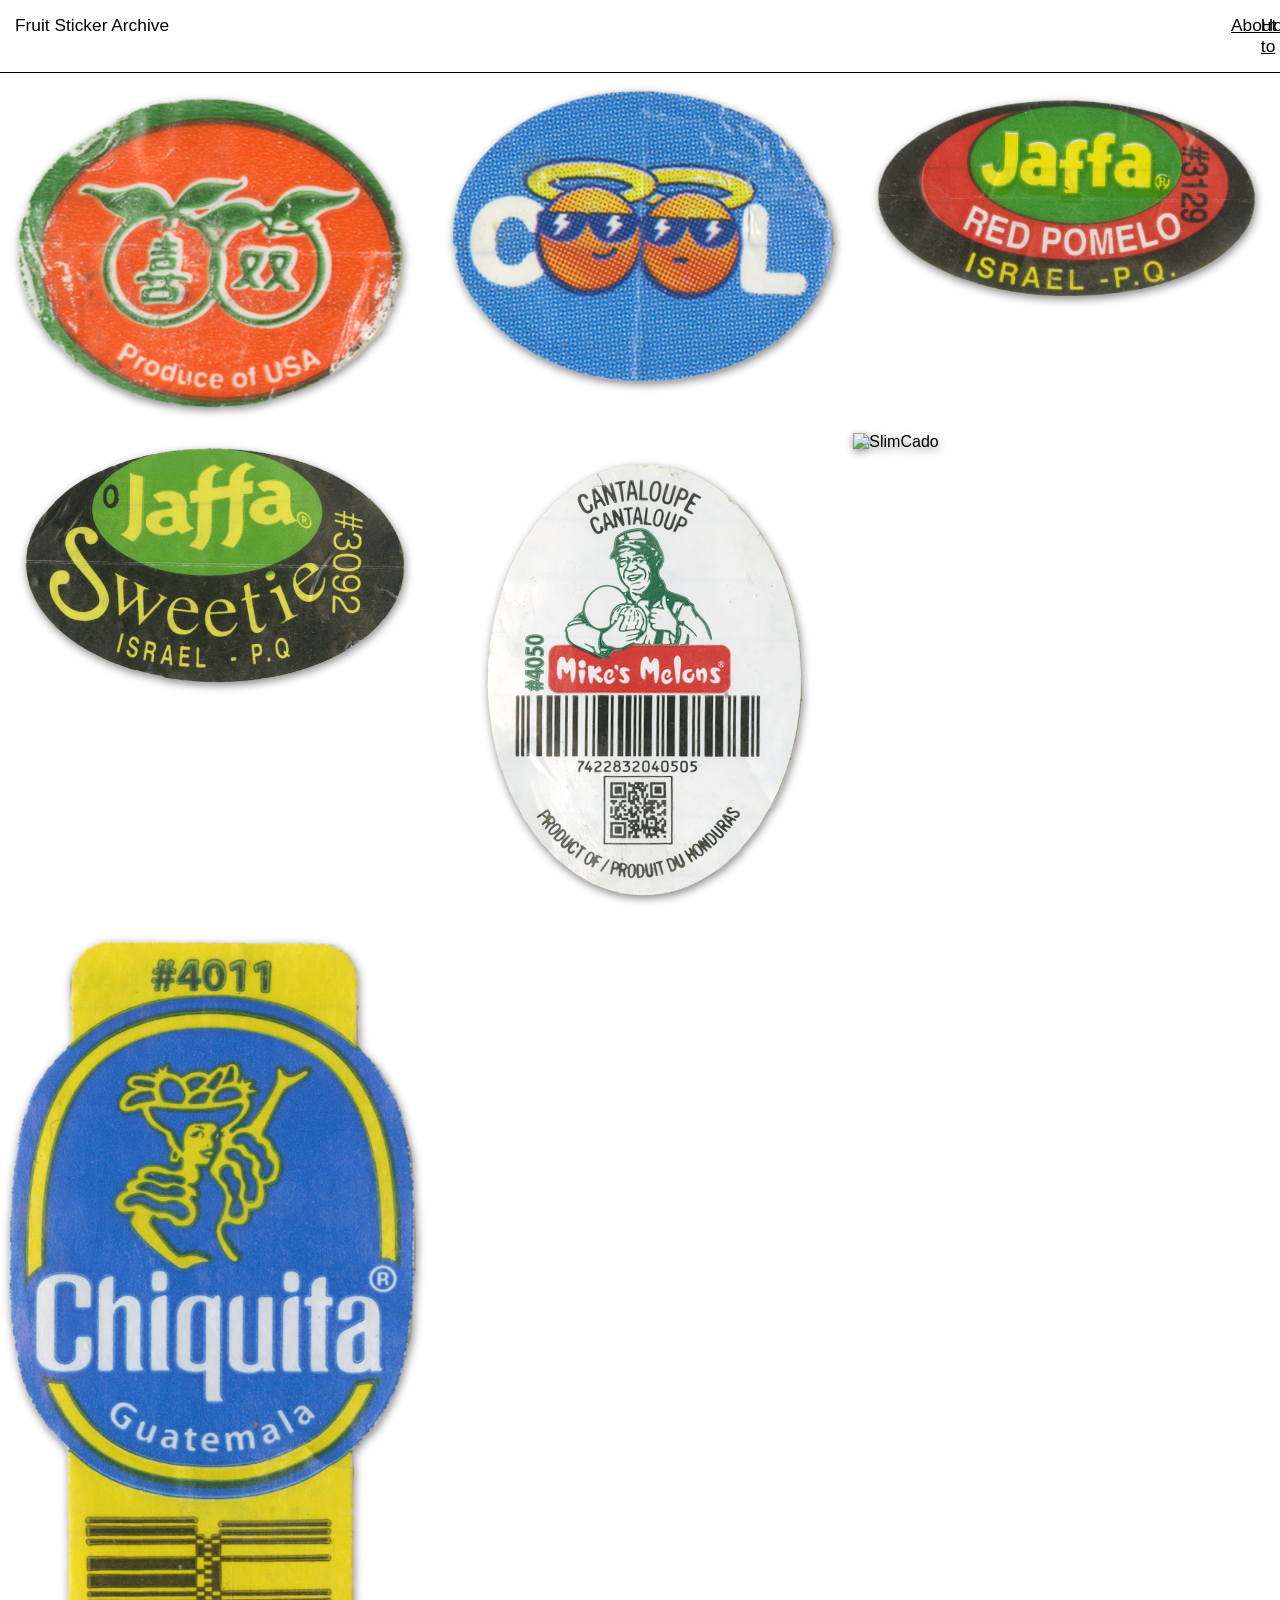
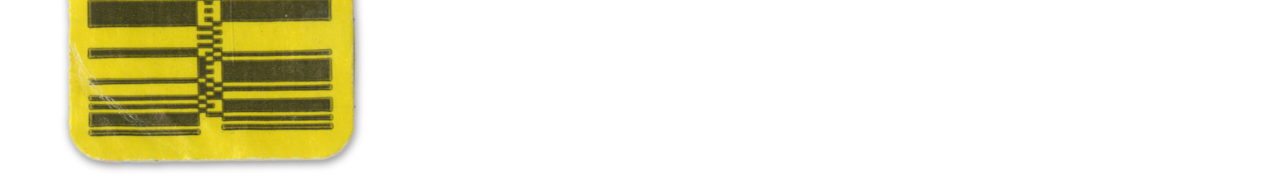
==== index.html @ 184d1305 "initial commit" ====
<!DOCTYPE html>
<html>

<head>
    <meta charset="UTF-8">
    <title>Fruit Sticker Archive</title>

    <style>
* {
  margin: 0;
  font-family: 'Franklin Gothic Medium', 'Arial Narrow', Arial, sans-serif
}

header {
  display: grid;
    grid-template-columns: 1fr 1fr 1fr;
  padding: 15px;
  width: 100%;
  border-bottom: 1px solid black;
  font-size: 13pt;
}

header a {

}

body {
      overflow-x: hidden;

}
.stickers {
    display: grid;
    grid-template-columns: 1fr 1fr 1fr;
}

a {
    color: black;
}

.about {
margin-left: 185%;
}
.how-to {
    margin-left: 92%;

float: right;
}

img {
        max-width: 100%;
        filter: drop-shadow(1px 3px 4px #00000078);
}
        
    </style>
</head>


<body>

<header>
    <div>Fruit Sticker Archive</div>
        <a class="about" href="about/about.html">About</a>
        <a class="how-to" href="how to/how-to.html">How to</a>
</header>

    <div class="stickers">
        <a href="stickers/double-happiness.html"><img src="assets/1 - DoubleHappiness.png" alt="double happiness"></a>
        <img src="assets/1 - Halos.png" alt="halos">
        <img src="assets/1 - Jaffa Red Pomelo- Palestinian Colors.png" alt="jaffa">
        <img src="assets/1 - Jaffa Sweetie.png" alt="jaffa">
        <img src="assets/1 - Mike's Melons.png" alt="Mike's Melons">
        <img src="assets/1 - SlimCado.png" alt="SlimCado">
        <img src="assets/1- CHIQUITA STICKER.png" alt="Chiquita">

    </div>

    
</body>

</html>
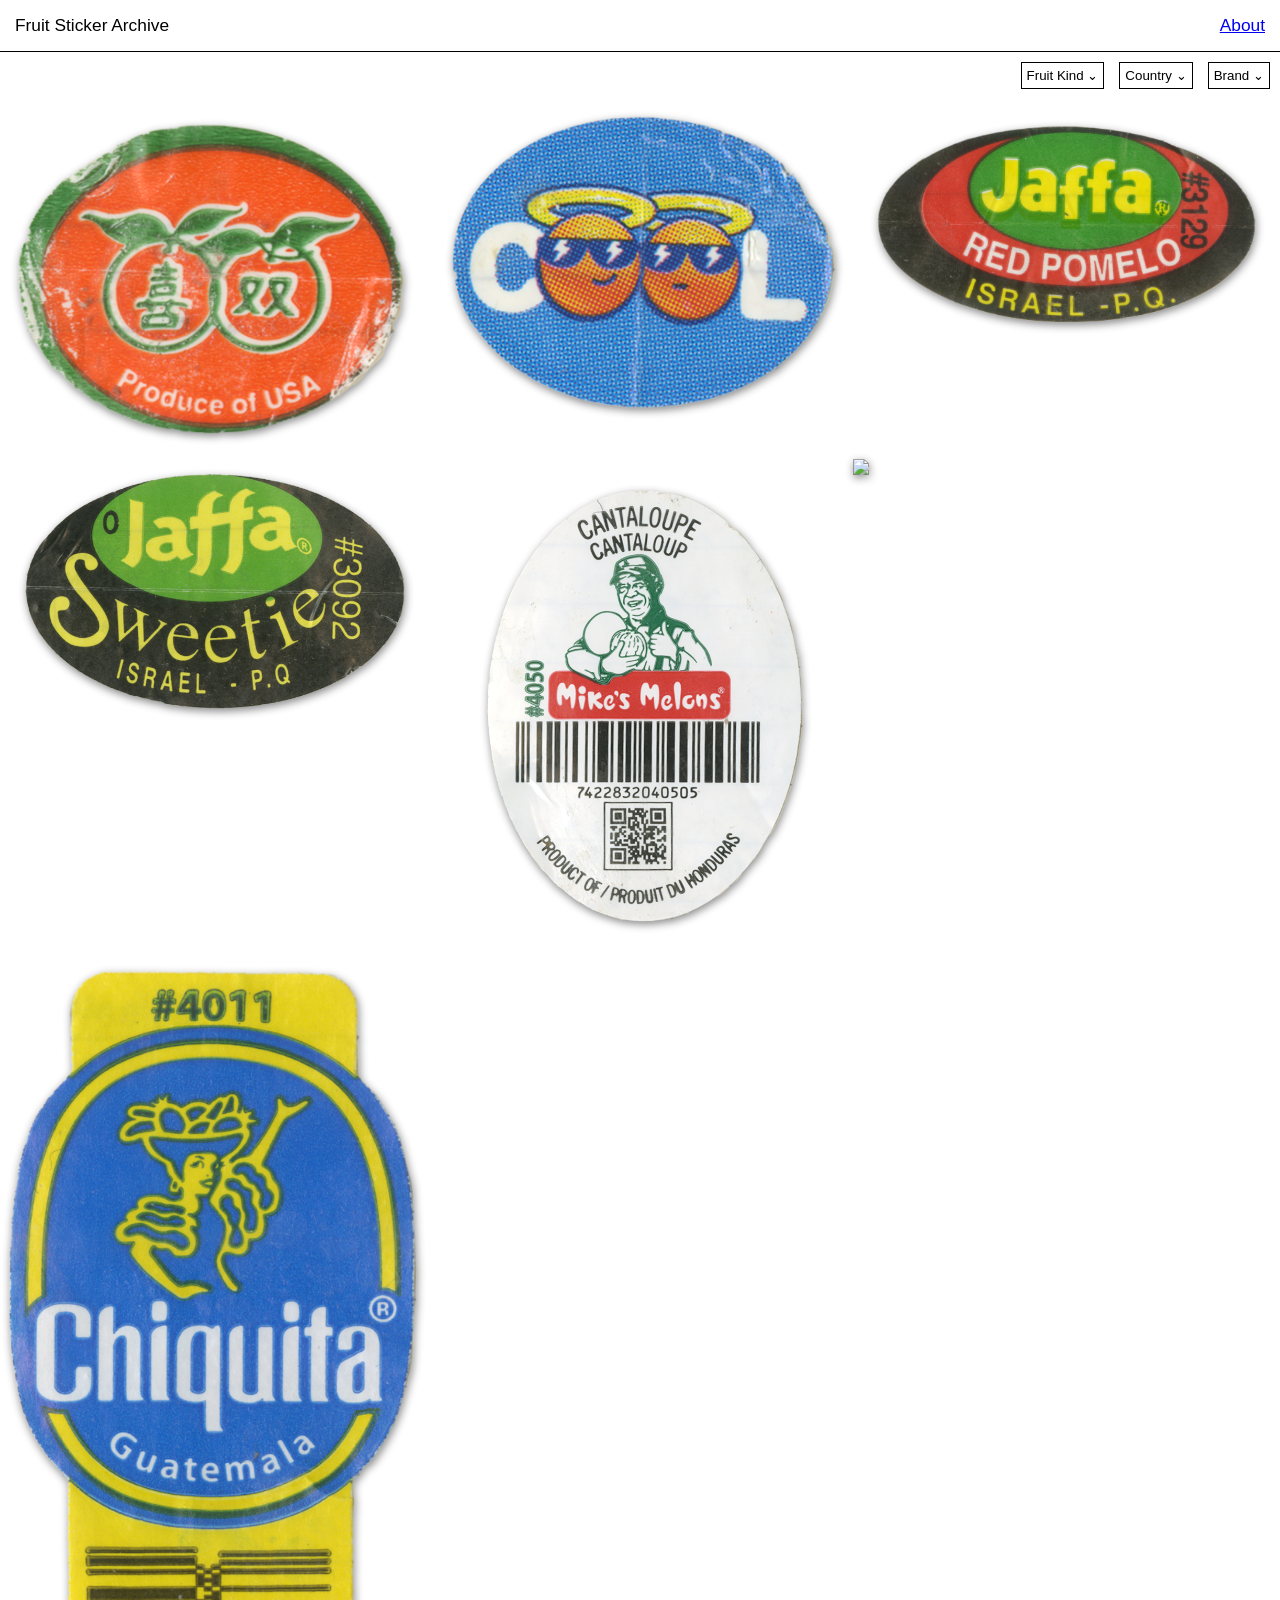
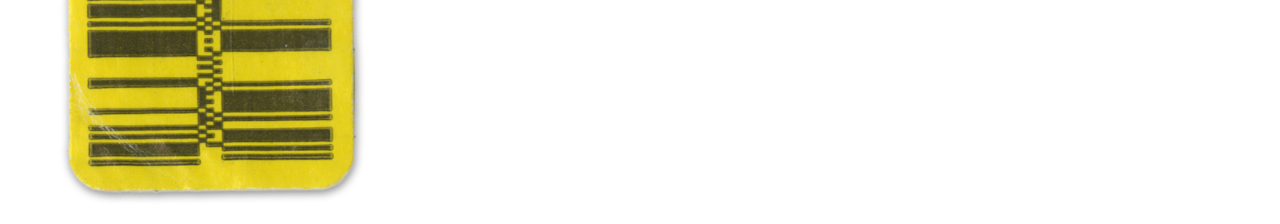
==== commit 09cbdf3a: "attempt 1" ====
--- a/index.html
+++ b/index.html
@@ -2,79 +2,92 @@
 <html>
 
 <head>
-    <meta charset="UTF-8">
-    <title>Fruit Sticker Archive</title>
+  <meta charset="UTF-8">
+  <title>Fruit Sticker Archive</title>
+  <meta name="viewport" content="width=device-width, initial-scale=1.0">
+  <link rel="stylesheet" href="css/style.css">
 
-    <style>
-* {
-  margin: 0;
-  font-family: 'Franklin Gothic Medium', 'Arial Narrow', Arial, sans-serif
-}
-
-header {
-  display: grid;
-    grid-template-columns: 1fr 1fr 1fr;
-  padding: 15px;
-  width: 100%;
-  border-bottom: 1px solid black;
-  font-size: 13pt;
-}
-
-header a {
-
-}
-
-body {
-      overflow-x: hidden;
-
-}
-.stickers {
-    display: grid;
-    grid-template-columns: 1fr 1fr 1fr;
-}
-
-a {
-    color: black;
-}
-
-.about {
-margin-left: 185%;
-}
-.how-to {
-    margin-left: 92%;
-
-float: right;
-}
-
-img {
-        max-width: 100%;
-        filter: drop-shadow(1px 3px 4px #00000078);
-}
-        
-    </style>
 </head>
-
 
 <body>
 
-<header>
+  <header>
     <div>Fruit Sticker Archive</div>
-        <a class="about" href="about/about.html">About</a>
-        <a class="how-to" href="how to/how-to.html">How to</a>
-</header>
+    <a href="about/about.html">About</a>
+  </header>
 
-    <div class="stickers">
-        <a href="stickers/double-happiness.html"><img src="assets/1 - DoubleHappiness.png" alt="double happiness"></a>
-        <img src="assets/1 - Halos.png" alt="halos">
-        <img src="assets/1 - Jaffa Red Pomelo- Palestinian Colors.png" alt="jaffa">
-        <img src="assets/1 - Jaffa Sweetie.png" alt="jaffa">
-        <img src="assets/1 - Mike's Melons.png" alt="Mike's Melons">
-        <img src="assets/1 - SlimCado.png" alt="SlimCado">
-        <img src="assets/1- CHIQUITA STICKER.png" alt="Chiquita">
+  <div class="dropdown-container">
 
+    <div class="dropdown">
+<button class="dropbtn">
+  <span class="label">Fruit Kind</span>
+  <span class="arrow-down">⌄</span>
+</button>
+
+      <div class="dropdown-content">
+        <a onclick="filterObjects('avocado')">Avocado</a>
+        <a onclick="filterObjects('banana')">Banana</a>
+        <a onclick="filterObjects('citrus')">Citrus</a>
+        <a onclick="filterObjects('all')">Show All</a>
+      </div>
     </div>
 
-    
+    <div class="dropdown">
+      <button class="dropbtn">Country ⌄</button>
+      <div class="dropdown-content">
+        <a onclick="filterObjects('canada')">Canada</a>
+        <a onclick="filterObjects('mexico')">Mexico</a>
+        <a onclick="filterObjects('usa')">USA</a>
+        <a onclick="filterObjects('all')">Show All</a>
+
+      </div>
+    </div>
+
+    <div class="dropdown">
+      <button class="dropbtn">Brand ⌄</button>
+      <div class="dropdown-content">
+        <a onclick="filterObjects('dole')">Dole</a>
+        <a onclick="filterObjects('chiquita')">Chiquita</a>
+        <a onclick="filterObjects('all')">Show All</a>
+
+      </div>
+    </div>
+
+  </div>
+
+  <div class="stickers">
+
+    <a class="box orange usa show" href="stickers/double-happiness.html">
+      <img src="assets/1 - DoubleHappiness.png">
+    </a>
+
+    <a class="box citrus usa show" href="stickers/halos.html">
+      <img src="assets/1 - Halos.png">
+    </a>
+
+    <a class="box citrus mexico show" href="stickers/jaffa.html">
+      <img src="assets/1 - Jaffa Red Pomelo- Palestinian Colors.png">
+    </a>
+
+    <div class="box citrus usa show">
+      <img src="assets/1 - Jaffa Sweetie.png">
+    </div>
+
+    <div class="box melon usa show">
+      <img src="assets/1 - Mike's Melons.png">
+    </div>
+
+    <div class="box avocado mexico show">
+      <img src="assets/1 - SlimCado.png">
+    </div>
+
+    <div class="box banana mexico chiquita show">
+      <img src="assets/1- CHIQUITA STICKER.png">
+    </div>
+
+  </div>
+<script src="script.js"></script>
+
 </body>
 
 </html>
--- a/css/style.css
+++ b/css/style.css
@@ -0,0 +1,94 @@
+    * {
+        font-family: 'Franklin Gothic Medium', 'Arial Narrow', Arial, sans-serif;
+        margin: 0;
+        padding: 0;
+        box-sizing: border-box;
+    }
+
+    header {
+        display: grid;
+        grid-template-columns: 1fr auto;
+        padding: 15px;
+        width: 100%;
+        border-bottom: 1px solid black;
+        font-size: 13pt;
+        align-items: center;
+    }
+
+    header a {
+        justify-self: end;
+    }
+
+    body {
+        overflow-x: hidden;
+    }
+
+    .stickers {
+        display: grid;
+        grid-template-columns: 1fr 1fr 1fr;
+    }
+
+    .box {
+        display: none;
+    }
+
+    .show {
+        display: block;
+    }
+
+    img {
+        max-width: 100%;
+        height: auto;
+        filter: drop-shadow(1px 3px 4px #00000078);
+    }
+
+    .dropdown-container {
+        display: flex;
+        justify-content: flex-end;
+        gap: 15px;
+        padding: 10px;
+    }
+
+    .dropbtn {
+        border: 1px solid black;
+        background-color: white;
+        padding: 5px;
+        cursor: pointer;
+    }
+
+    .dropdown {
+        position: relative;
+    }
+
+    .dropdown-content {
+        display: none;
+        position: absolute;
+        background-color: white;
+        min-width: 100px;
+        z-index: 1;
+    }
+
+    .dropdown-content a {
+        padding: 10px;
+        display: block;
+        cursor: pointer;
+    }
+
+    .dropdown-content a:hover {
+        background-color: #e7e7e7;
+    }
+
+    .dropdown:hover .dropdown-content {
+        display: block;
+    }
+
+    .arrow-down {
+        display: inline;
+        margin-bottom: 20x;
+    }
+
+    @media screen and (max-width: 600px) {
+        .stickers {
+            grid-template-columns: 1fr;
+        }
+    }
